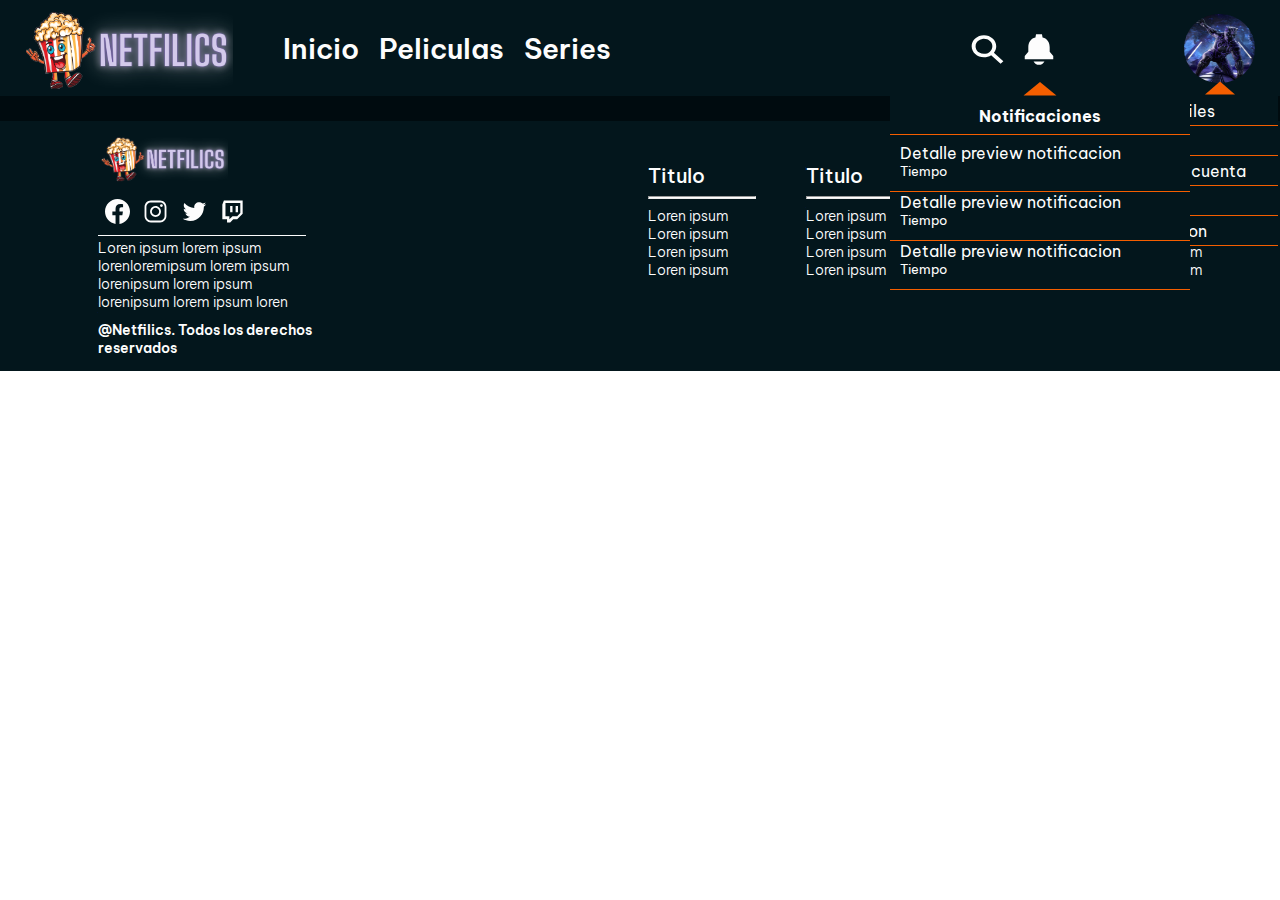
==== index.html @ 6c700704 "Imagenes de ejemplo, estilo y funciones para ocultar botones y navegacion" ====
<!DOCTYPE html>
<html lang="en">
<head>
    <meta charset="UTF-8">
    <meta name="viewport" content="width=device-width, initial-scale=1.0">
    <title>Netfilics</title>
    <link rel="stylesheet" href="css/style.css">
    <link href='https://fonts.googleapis.com/css?family=Be Vietnam' rel='stylesheet'>
    <link href='https://fonts.googleapis.com/css?family=Protest Guerrilla' rel='stylesheet'>
    <script src="https://ajax.googleapis.com/ajax/libs/jquery/3.7.1/jquery.min.js"></script>
</head>
<body>
    <header>
        <div class="rigth">
            <img  class="nav-home" src="css/uploads/logo.png" alt="logo">
            <ul class="ul-nav">
                <li class="nav-home">Inicio</li>
                <li id="nav-peliculas">Peliculas</li>
                <li id="nav-series">Series</li>
            </ul>
        </div>
        <div class="left">
            <div>
                <button id="btn-search"><img src="css/uploads/iconos/search-sharp.svg" alt=""></button>
                <button id="btn-notifications"><img src="css/uploads/iconos/notifications-sharp.svg" alt=""></button>
            </div>
            <img id="avatar-btn-header" class="avatar" src="css/uploads/avatar_1.jpg" alt="avatar">
        </div>
    </header>
    <div id="nav-avatar">
        <img src="css/uploads/solapa_avatar.svg" alt="">
        <ul>
            <li><img class="logo-nav-avatar" src="css/uploads/iconos/create-outline.svg" alt=""><p>Editar perfiles</p></li>
            <li><img class="logo-nav-avatar" src="css/uploads/iconos/lista.svg" alt=""><p>Mi lista</p></li>
            <li><img class="logo-nav-avatar" src="css/uploads/iconos/Vector.svg" alt=""><p>Ajustes de cuenta</p></li>
            <li><img class="logo-nav-avatar" src="css/uploads/iconos/information-circle-outline.svg" alt=""><p>Ayuda</p></li>
            <li><img class="logo-nav-avatar" src="css/uploads/iconos/exit-outline.svg" alt=""><p>Cerrar sesion</p></li>
        </ul>
    </div>
    <div id="nav-notificaciones">
        <img src="css/uploads/solapa_notificaciones.svg" alt="">
        <ul>
            <h5>Notificaciones</h5>
            <hr>
            <li>
                <p>Detalle preview notificacion</p>
                <span>Tiempo</span>
            </li>
            <li>
                <p>Detalle preview notificacion</p>
                <span>Tiempo</span>
            </li>
            <li>
                <p>Detalle preview notificacion</p>
                <span>Tiempo</span>
            </li>
        </ul>
    </div>
    <div id="container-principal">
        
    </div>
    <footer>
        <div class="rigth">
            <img  src="css/uploads/logo.png" alt="logo">
            <article class="redes">
                <img src="css/uploads/iconos/fc.svg" alt="">
                <img src="css/uploads/iconos/logo-instagram.svg" alt="">
                <img src="css/uploads/iconos/logo-twitter.svg" alt="">
                <img src="css/uploads/iconos/logo-twitch.svg" alt="">
            </article>
            <hr>
            <p>Loren ipsum lorem ipsum lorenloremipsum lorem ipsum lorenipsum lorem ipsum lorenipsum lorem ipsum loren</p>
            <h5>@Netfilics. Todos los derechos reservados</h5>
        </div>
        <div class="left">
            <article>
                <h4>Titulo</h4>
                <hr>
                <ul>
                    <li>Loren ipsum</li>
                    <li>Loren ipsum</li>
                    <li>Loren ipsum</li>
                    <li>Loren ipsum</li>
                </ul>
            </article>
            <article>
                <h4>Titulo</h4>
                <hr>
                <ul>
                    <li>Loren ipsum</li>
                    <li>Loren ipsum</li>
                    <li>Loren ipsum</li>
                    <li>Loren ipsum</li>
                </ul>
            </article>
            <article>
                <h4>Titulo</h4>
                <hr>
                <ul>
                    <li>Loren ipsum</li>
                    <li>Loren ipsum</li>
                </ul>
            </article>
            <article>
                <h4>Titulo</h4>
                <hr>
                <ul>
                    <li>Loren ipsum</li>
                    <li>Loren ipsum</li>
                    <li>Loren ipsum</li>
                    <li>Loren ipsum</li>
                </ul>
            </article>
        </div>
    </footer>
</body>
<script src="js/script.js"></script>
</html>
---- css/style.css ----
:root{
    --Primario1: #000B0F;
    --Primario2: #03161C;
    --Primario3: #20282B;
    --Primario4: #303739;
    --Secundario0: #114358;
    --Secundario1: #1F4B5D;
    --Ssecundario2: #2D5262;
    --Secundario3: #3A5A67;
    --Secundario4: #FDFDFD;
    --Acento: #F45E00;
}
body{
    margin: 0px;
}
button{
    cursor: pointer;
    border: none;
}
/********************* HEADER ***************/
header{
    width: 100%;
    height: 96px;
    background: var(--Primario2);
    display: flex;
    flex-direction: row;
    justify-content: space-between;
}
header>.rigth{
    width:655px;
    display: flex;
    flex-direction: row;
    margin-left: 20px;
}
header>.rigth>img{
    width: 213px;
    height: 82px;
    margin-top: 8px;
}
header>.left{
    width: 300px;
    display: flex;
    flex-direction: row;
    justify-content: space-between;
    align-items: center;
    margin-right: 25px;
}
header>.left>div{
    width: 104px;
    display: flex;
    flex-direction: row;
    align-items: center;
    justify-content: space-around;
}
#btn-search{
    background: none;
    border: none;
    width: 38px;
    height: 35px;
}
#btn-notifications{
    background: none;
    border: none;
    width: 38px;
    height: 35px;
}
.avatar{
    border-radius: 71px;
    width: 71px;
    height: 69px;
}
/********************* NAVs ***************/
.ul-nav{
    list-style: none;
    display: flex;
    flex-direction: row;
    width: 348px;
    justify-content: space-around;
    align-items: center;
}
.ul-nav > li{
    color: var(--Secundario4);
    font-family: "Be Vietnam";
    font-size: 28px;
    font-style: normal;
    font-weight: 600;
    line-height: normal;
}
#nav-avatar{
    width: 214px;
    align-items: flex-end;
    display: flex;
    flex-direction: column;
    position: absolute;
    z-index: 100;
    right: 2px;
    top: 81px;
}
#nav-avatar>img{
    width: 30px;
    height: 15px;
    margin-right: 43px;
}
#nav-avatar>ul{
    background: var(--Primario2);
    width: 214px;
    display: flex;
    flex-direction: column;
    padding-left: 0px;
    margin: 0px;
}
#nav-avatar>ul>li{
    list-style: none;
    height: 29px;
    font-family: "Be Vietnam";
    font-size: 16px;
    width: 196px;
    color: var(--Secundario4);
    display: flex;
    flex-direction: row;
    align-items: center;
    border-bottom: solid #F45E00 1px;
    padding-left: 18px;
}
#nav-avatar>ul>li>p{
    margin-left: 4px;
}
.logo-nav-avatar{
    width: 19px;
    height: 17px;
}
#nav-notificaciones{
    width: 300px;
    display: flex;
    flex-direction: column;
    align-items: center;
    justify-content: flex-start;
    position: absolute;
    right: 90px;
    top: 82px;
    z-index: 100;
}
#nav-notificaciones>ul>h5{
    color: var(--Secundario4);
    font-family: "Be Vietnam";
    font-size: 16px;
    font-style: normal;
    line-height: normal;
    margin: 10px 0px 0px 0px;
}
#nav-notificaciones>ul>hr{
    width: 100%;
    height:1px;
    border-width:0;
    color: var(--Acento);
    background-color: var(--Acento);
}
#nav-notificaciones>ul{
    background: var(--Primario2);
    width: 300px;
    display: flex;
    flex-direction: column;
    padding-left: 0px;
    margin: 0px;
    align-items: center;
}
#nav-notificaciones>ul>li{
    list-style: none;
    width: 300px;
    height: 48px;
    font-family: "Be Vietnam";
    font-size: 16px;
    color: var(--Secundario4);
    display: flex;
    flex-direction: column;
    border-bottom: solid #F45E00 1px;
}
#nav-notificaciones>ul>li>p{
    margin: 0px 0px 0px 10px;
    font-size: 16px;
}
#nav-notificaciones>ul>li>span{
    font-size: 13px;
    margin: 0px 0px 0px 10px;
}

#container-principal, #container-home, #container-tipo-all{
    background-color: var(--Primario1);
    padding-bottom: 25px;
    overflow: hidden;
}
#container-principal{
    align-items: center;
    display: flex;
    flex-direction: column;
}
/********************* HOME ***************/
#container-home{
    width: 100%;
}
/*** Galeria ***/
.galeria-home{
    width: 100%;
    height: 578px;
    position: relative;
    margin-bottom: 50px;
    /*LO SIGUIENTE DEBE CREARSE/CAMBIARSE DINAMICAMENTE PARA IR CAMBIANDO EL ID DE IMAGEN JUNTO AL ESTILO CORRESPONDIENTE*/
    background: url("uploads/cards/card_1.jpg") lightgray 50% / cover no-repeat;
}
.galeria-home>img{
    width: 100%;
    height: 100%;
}
.texts-card-galeria-home{
    width: 425px;
    height: 126px;
    position: absolute;
    z-index: 2;
    bottom: 155px;
    margin-left: 41px;
}
.texts-card-galeria-home>h5{
    color: var(--Secundario4);
    text-shadow: 0px 1px 3px var(--Primario1);
    font-family: "Be Vietnam";
    font-size: 16px;
    font-style: normal;
    font-weight: 400;
    margin: 0;
}
.texts-card-galeria-home>h3{
    color: var(--Secundario4);
    text-shadow: 1px 1px 5px var(--Primario1);
    font-family: "Be Vietnam";
    font-size: 28px;
    font-style: normal;
    font-weight: 600;
    margin: 0;
}
.texts-card-galeria-home>p{
    height: 69px;
    color: var(--Secundario4);
    text-shadow: 0px 1px 3px var(--Primario1);
    font-family: "Be Vietnam";
    font-size: 16px;
    font-style: normal;
    font-weight: 400;
    margin: 0;
}
.buttons-card-galeria-home{
    width: 383px;
    display: flex;
    flex-direction: row;
    justify-content: space-between;
    position: absolute;
    z-index: 2;
    bottom: 75px;
    margin-left: 41px;
}
.buttons-card-galeria-home>.btn-view-now{
    width: 180px;
    height: 45px;
    border-radius: 10px;
    background: var(--Secundario0);
    color: var(--Secundario4);
    font-family: "Be Vietnam";
    font-size: 18px;
    font-style: normal;
    font-weight: 500;
    line-height: normal;
    display: flex;
    flex-direction: row;
    justify-content: center;
    text-align: center;
    border: none;
    align-items: center;
    padding-bottom: 4px;
}
.buttons-card-galeria-home>.btn-view-now>img{
    width: 19px;
    height: 21px;
    margin-right: 5px;
    margin-top: 3px;
}
.buttons-card-galeria-home>.btn-view-detail{
    width: 180px;
    height: 45px;
    border-radius: 10px;
    background: var(--Primario4);
    color: var(--Secundario4);
    font-family: "Be Vietnam";
    font-size: 18px;
    font-style: normal;
    font-weight: 500;
    line-height: normal;
    text-align: center;
    border: none;
    padding-bottom: 4px;
}
.dots-galeria-home{
    width: 195px;
    height: 23px;
    position: absolute;
    z-index: 2;
    bottom: 20px;
    right: 44%;
    display: flex;
    flex-direction: row;
    justify-content: space-evenly;
}
.btn-galeria-home-next{
    position: absolute;
    z-index: 2;
    bottom: 0;
    right: 0;
    background-color: rgba(255, 238, 238, 0.01);
    width: 90px;
    height: 578px;
    text-align: center;
    border: none;
}
/*** Carruseles ***/
.section-carrusel{
    height: 200px;
    margin: 50px 0px 0px 0px;
    position: relative;
    /*overflow-x: clip;*/
    padding-left: 54px;
}
.section-carrusel>h2{
    color: var(--Secundario4);
    text-align: center;
    font-family: "Be Vietnam";
    font-size: 28px;
    font-style: normal;
    font-weight: 600;
    line-height: normal;
    margin: 0px 0px 10px 0px;
    text-align: start;
}
.section-carrusel>div{
    width: auto;
    height: 144px;
    display: flex;
    flex-direction: row;
    justify-content: flex-start;
    position: absolute;
    z-index: 2;
    /*overflow-x: hidden;*/
}
.carruselesA, .carruselesB{
    width: 100%;
}
.card{
    width: 259px;
    height: 144px;
    margin-right: 15px;
    box-shadow: 2px 2px 6px 0px rgba(255, 238, 238, 0.16);
    position: relative;
    cursor: pointer;
}
.card>img{
    width: 100%;
    height: 100%;
    position: absolute;
    z-index: 1;
}
.card-con-etiqueta{
    width: 259px;
    height: 144px;
    margin-right: 15px;
    position: relative;
}
.card-con-etiqueta >img{
    position: absolute;
    z-index: 2;
}
.etiqueta{
    height: 25px;
    position: absolute;
    z-index: 4;
    background: var(--Acento);
    border-radius: 10px 0px 0px 10px;
    box-shadow: 0px 4px 4px 0px rgba(0, 0, 0, 0.25);
    display: flex;
    flex-direction: row;
    justify-content: flex-end;
    text-align: center;
    align-items: center;
    margin-top: 12px;
    right: 0;
}
.text-etiqueta-card{
    color: var(--Secundario4);
    font-family: "Be Vietnam";
    font-size: 16px;
    font-style: normal;
    font-weight: 600;
    line-height: normal;
    margin: 0px 8px 4px 0px;
    width: auto;
}
.etiqueta-nuevo-episodio{
    width: 160px;
}
.etiqueta-proximamente{
    width: 142px;
}
.etiqueta-estreno{
    width: 100px;
}
.etiqueta-estreno>img{
    width: 15px;
    height: 15px;
    margin-right: 7px;
}
.btn-next-carrusel, .btn-ant-carrusel{
    width: 69px;
    height: 144px;
    background: rgba(255, 238, 238, 0.06);
    position: absolute;
    z-index: 3;
}
.btn-next-carrusel{
    right: 0;
}
.btn-ant-carrusel{
    left: 0;
}
.btn-next-carrusel>img{
    width: 38.02px;
    height: 30.426px;
}
.btn-ant-carrusel>img{
    width: 38.02px;
    height: 30.426px;
    transform: rotate(180deg);
}
.btn-carrusel-hover{
    background: rgba(45, 82, 98, 0.44);
}
.popUp-preview{
    height: 411px;
    width: 325px;
    display: flex;
    flex-direction: column;
    box-shadow: 0px 0px 40px 0px rgba(0, 0, 0, 0.90);
    position: absolute;
    z-index: 100;
}
.popUp-preview-top{
    height: 174px;
    width: 100%;
    border-radius: 2px 2px 0px 0px;
}
.popUp-preview-top>img{
    width: 100%;
    height: 100%;
}
.popUp-preview-bottom{
    height: 237px;
    width: 100%;
    border-radius: 0px 0px 2px 2px;
    background: var(--Secundario0);
    display: flex;
    flex-direction: column;
    align-items: flex-start;
}
.popUp-preview-bottom>article{
    width: 272px;
    margin-left: 19px;
}
.grupo-botones-preview{
    width: 91px !important;
    height: 21px;
    display: flex;
    flex-direction: row;
    justify-content: space-between;
    margin: 19px 0px 4px 0px;
}
.grupo-botones-preview>img{
    width: 20px;
    height: 20px;
}
.popUp-preview-div-times{
    width: 100%;
    display: flex;
    flex-direction: row;
    justify-content: space-between;
}
.popUp-preview-div-times>p{
    color: var(--Secundario4);
    font-family: "Be Vietnam";
    font-size: 12px;
    font-style: normal;
    font-weight: 400;
    line-height: normal;
    margin: 0px;
}
.popUp-preview-bottom>article>h3{
    width: auto;
    margin: 13px 0px 0px 0px;
    color: var(--Secundario4);
    font-family: "Be Vietnam";
    font-size: 20px;
    font-style: normal;
    font-weight: 500;
    line-height: normal;
}
.popUp-preview-sinopsis{
    width: 100%;
    height: 60px;
    margin: 0px;
    color: var(--Secundario4);
    font-family: "Be Vietnam";
    font-size: 14px;
    font-style: normal;
    font-weight: 400;
    line-height: normal;
}
.btn-view-detail-preview{
    border-radius: 6px;
    background: var(--Primario2, );
    width: 109.035px;
    height: 26px;
    color: var(--Secundario4, #FDFDFD);
    text-align: center;
    font-family: "Be Vietnam";
    font-size: 12px;
    font-style: normal;
    font-weight: 500;
    line-height: normal;
    margin-top: 31px;
    margin-left: 34%;
}
/*** TOP ***/
.top-semanal{
    width: 100%;
    height: 542px;
    background: linear-gradient(180deg, rgba(217, 217, 217, 0.00) 9.02%, rgba(115, 115, 115, 0.29) 56.52%, rgba(115, 115, 115, 0.00) 94.02%);
    position: relative;
    margin-top: 50px;
}
.top-semanal >h1{
    color: var(--Secundario4);
    text-align: center;
    font-family: "Protest Guerrilla";
    font-size: 48px;
    font-style: normal;
    font-weight: 400;
    line-height: normal;
    margin: 0px 0px 50px 0px;
}
#carrusel-top-semanal{
    display: flex;
    flex-direction: row;
    justify-content: space-around;
    height: 385px;
}
.card-numero-top{
    width: 406px;
    height: 385px;
    position: relative;
}
.numero-top{
    position: absolute;
    z-index: 2;
    bottom: 0;
    width: 220px;
    height: 318px;
    left: 10px;
}
.card-top{
    width: 259px;
    height: 385px;
    position: absolute;
    z-index: 2;
    right: 0;
}
.card-top-hover{
    background: rgba(0, 0, 0, 0.85);
    display: flex
    ;
        flex-direction: column;
        justify-content: center;
}
.card-top-hover>div{
    display: flex;
    flex-direction: row;
    width: 54px;
    height: 20px;
    right: 0;
    position: absolute;
    margin-top: 13px;
    top: 0;
}
.card-top-hover>div>p{
    color: var(--Secundario4);
    font-family: "Be Vietnam";
    font-size: 14px;
    font-style: normal;
    font-weight: 600;
    line-height: normal;
    margin: 0px 5px 0px 0px;
}
.card-top-hover>div>img{
    width: 20px;
    height: 20px;
}
.card-top-hover>article{
    height: 154px;
    width: 205px;
    margin-top: 78px;
}
.card-top-hover>article>h6{
    color: var(--Secundario4);
    text-shadow: 0px 1px 3px var(--Primario1);
    font-family: "Be Vietnam";
    font-size: 14px;
    font-style: normal;
    font-weight: 400;
    line-height: normal;
    margin: 0px 0px 14px 18px;
}
.card-top-hover>article>h3{
    color: var(--Secundario4);
    font-family: "Be Vietnam";
    font-size: 16px;
    font-style: normal;
    font-weight: 700;
    line-height: normal;
    margin: 0px 0px 0px 18px;
}
.card-top-hover>article>p{
    color: var(--Secundario4);
    font-family: "Be Vietnam";
    font-size: 14px;
    font-style: normal;
    font-weight: 400;
    line-height: normal;
    width: 198px;
    height: 108px;
    margin: 0px 0px 0px 18px;
}
.btn-view-detail-small{
    width: 109.035px;
    height: 26px;
    border-radius: 6px;
    background: var(--Secundario0);
    color: var(--Secundario4, #FDFDFD);
    text-align: center;
    font-family: "Be Vietnam";
    font-size: 12px;
    font-style: normal;
    font-weight: 500;
    line-height: normal;
    padding-bottom: 2px;
    margin: 37px 0px 0px 72px;
}
#btn-top-next{
    width: 116px;
    height: 385px;
    background-color: rgba(255, 238, 238, 0.01);
    border: none;
    position: absolute;
    top: 107px;
    z-index: 4;
    right: 0;
}
#btn-top-next>img{
    width: 18px;
    height: 65px;
}
.btns-top-hover{
    background-color:  rgba(255, 238, 238, 0.15) !important;
}
/***** fin HOME *****/

/********************* TIPO ALL FILTER ***************/
#container-tipo-all{
    width: 96%;
    display: flex;
    flex-direction: column;
    align-items: center;
}
.title-tipo-all{
    color: var(--Secundario4);
    font-family: "Be Vietnam";
    font-size: 36px;
    font-style: normal;
    font-weight: 600;
    line-height: normal;
    margin: 32px 0px 15px 0px;
}
.carrusel-filtro-generos{
    width: 83%;
    height: 68px;
    position: relative;
    overflow-x: clip;
    align-items: center;
    display: flex;
}
.div-carrusel-generos-translate{
    width: auto;
    height: 43.642px;
    display: flex;
    flex-direction: row;
    position: absolute;
    z-index: 2;
}
.btn-filtrar-genero{
    width: 160px;
    height: 39px;
    border-radius: 8px;
    background: var(--Secundario0);
    color: var(--Secundario4);
    text-align: center;
    font-family: "Be Vietnam";
    font-size: 20px;
    font-style: normal;
    font-weight: 400;
    line-height: normal;
    margin-right: 23px;
}
.btn-next-carrusel-genero,.btn-ant-carrusel-genero{
    width: 26px;
    height: 43.642px;
    background: rgba(0, 0, 0, 0.55);
    position: absolute;
    z-index: 3;
}
.btn-next-carrusel-genero{
    right: 0;
}
.btn-ant-carrusel-genero{
    left: 0;
}
.btn-next-carrusel-genero>img{
    width: 18px;
    height: 20px;
}
.btn-ant-carrusel-genero>img{
    width: 18px;
    height: 20px;
    transform: rotate(180deg);
}

.btn-carrusel-genero-hover{
    background: rgba(45, 82, 98, 0.44);
}
.container-all-cards-grid{
    display: grid;
    grid-template-columns: auto auto auto auto auto;
    row-gap: 15px;
    margin-top: 50px;
}
/***** fin TIPO ALL FILTER *****/

/********************* FOOTER ***************/
footer{
    height: 250px;
    width: 100%;
    background: var(--Primario2);
    display: flex;
    flex-direction: row;
    justify-content: space-between;
    align-items: center;
   /* position: fixed;
    bottom:0;*/
}
footer>.rigth{
    width: 282px;
    display: flex;
    flex-direction: column;
    align-items: flex-start;
    margin-left: 98px;
}
footer>.rigth>img{
    width: 130px;
    height: 47px;
}
footer>.rigth>hr{
    width: 208.01px;
    height:1px;
    margin: 11px 0px 0px 0px;
    border-width:0;
    color: var(--Secundario4);
    background-color: var(--Secundario4);
}
.redes{
    width: 154px;
    margin-top: 17px;
    display: flex;
    flex-direction: row;
    justify-content: space-around;
}
.redes>img{
    width: 25px;
    height: 25px;
}
footer>.rigth>p{
    width: 210px;
    color: var(--Secundario4);
    font-family: "Be Vietnam";
    font-size: 14px;
    font-style: normal;
    font-weight: 300;
    line-height: normal;
    margin: 3px 0px 0px 0px;
}
footer>.rigth>h5{
    width: 293px;
    color: var(--Secundario4);
    font-family: "Be Vietnam";
    font-size: 14px;
    margin-bottom: 0px;
    margin-top: 10px;
    font-style: normal;
    font-weight: 600;
    line-height: normal;
}
footer>.left{
    width: 920px;
    height: 190px;
    display: flex;
    flex-direction: row;
    justify-content: end;
}
footer>.left>article{
    height: 189px;
    width: 118px;
    margin: 12px 40px 0px 0px;
}
footer>.left>article>h4{
    color: var(--Secundario4);
    font-family: "Be Vietnam";
    font-size: 20px;
    font-style: normal;
    font-weight: 500;
    line-height: normal;
    margin: 0px;
}
footer>.left>article>hr{
    width: 106px;
    height: 1px;
    background: var(--Secundario4);
    margin: 8px 0px 8px 0px;
}
footer>.left>article>ul{
    padding: 0px;
    margin: 0px;
}
footer>.left>article>ul>li{
    list-style: none;
    padding: 0px;
    color: var(--Secundario4);
    font-family: "Be Vietnam";
    font-size: 14px;
    font-style: normal;
    font-weight: 300;
    line-height: normal;
}
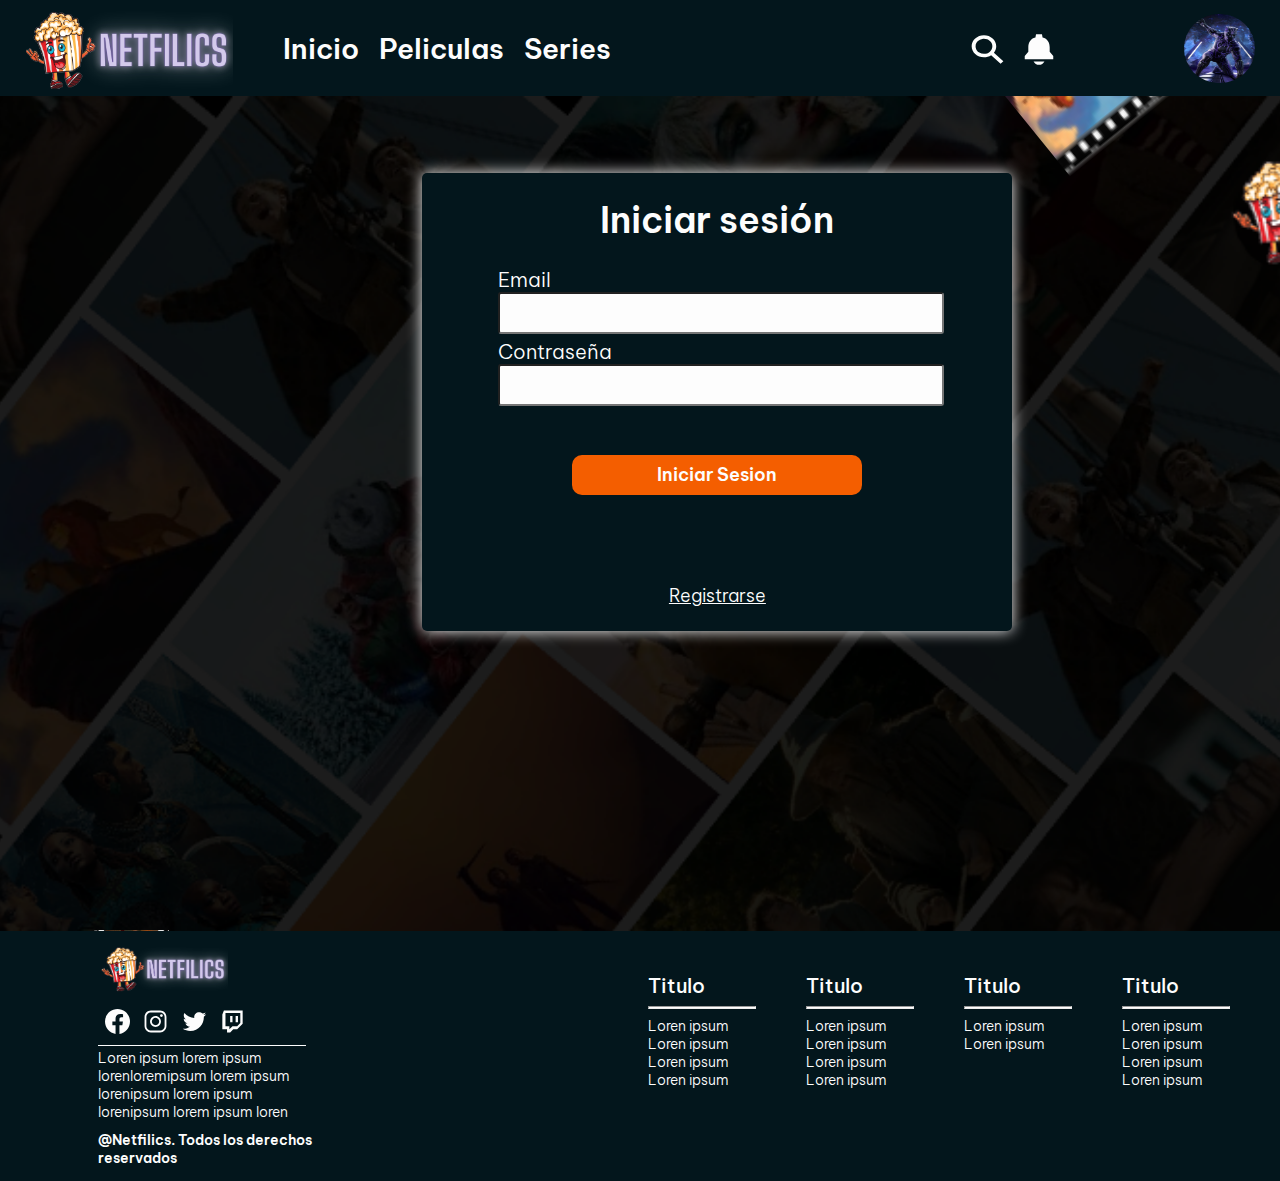
==== commit 379999f8: "Pasos de suscripcion- ajustes de css" ====
--- a/index.html
+++ b/index.html
@@ -10,6 +10,16 @@
     <script src="https://ajax.googleapis.com/ajax/libs/jquery/3.7.1/jquery.min.js"></script>
 </head>
 <body>
+    <article class="popUp-buscador">
+        <div class="div-popUp-search">
+            <button id="btn-cerrar-popUp-search"><img src="css/uploads/iconos/cerrar.svg" alt=""></button>
+            <div>
+                <h1>Encuentra películas y series</h1>
+                <input id="input-search" class="input-search" type="text" name="input-search" value="">
+                <button id="btn-realizar-busqueda"><img src="css/uploads/iconos/search_blakc.svg" alt=""></button>
+            </div>
+        </div>
+    </article>
     <header>
         <div class="rigth">
             <img  class="nav-home" src="css/uploads/logo.png" alt="logo">
@@ -33,7 +43,7 @@
             <li><img class="logo-nav-avatar" src="css/uploads/iconos/create-outline.svg" alt=""><p>Editar perfiles</p></li>
             <li><img class="logo-nav-avatar" src="css/uploads/iconos/lista.svg" alt=""><p>Mi lista</p></li>
             <li><img class="logo-nav-avatar" src="css/uploads/iconos/Vector.svg" alt=""><p>Ajustes de cuenta</p></li>
-            <li><img class="logo-nav-avatar" src="css/uploads/iconos/information-circle-outline.svg" alt=""><p>Ayuda</p></li>
+            <li id="nav_ayuda"><img class="logo-nav-avatar" src="css/uploads/iconos/information-circle-outline.svg" alt=""><p>Ayuda</p></li>
             <li><img class="logo-nav-avatar" src="css/uploads/iconos/exit-outline.svg" alt=""><p>Cerrar sesion</p></li>
         </ul>
     </div>
--- a/css/style.css
+++ b/css/style.css
@@ -5,7 +5,7 @@
     --Primario4: #303739;
     --Secundario0: #114358;
     --Secundario1: #1F4B5D;
-    --Ssecundario2: #2D5262;
+    --Secundario2: #2D5262;
     --Secundario3: #3A5A67;
     --Secundario4: #FDFDFD;
     --Acento: #F45E00;
@@ -121,6 +121,7 @@
     align-items: center;
     border-bottom: solid #F45E00 1px;
     padding-left: 18px;
+    cursor: pointer;
 }
 #nav-avatar>ul>li>p{
     margin-left: 4px;
@@ -184,9 +185,9 @@
     margin: 0px 0px 0px 10px;
 }
 
-#container-principal, #container-home, #container-tipo-all{
+#container-principal, #container-home, #container-tipo-all, #container-suscripcion, #container-login, #container.faq{
     background-color: var(--Primario1);
-    padding-bottom: 25px;
+   /* padding-bottom: 25px;*/
     overflow: hidden;
 }
 #container-principal{
@@ -197,6 +198,7 @@
 /********************* HOME ***************/
 #container-home{
     width: 100%;
+    margin-bottom: 30px;
 }
 /*** Galeria ***/
 .galeria-home{
@@ -676,12 +678,19 @@
 }
 /***** fin HOME *****/
 
-/********************* TIPO ALL FILTER ***************/
+/********************* FILTRO RESULTADOS ***************/
 #container-tipo-all{
     width: 96%;
-    display: flex;
-    flex-direction: column;
-    align-items: center;
+    margin-bottom: 30px;
+    display: flex;
+    flex-direction: column;
+    align-items: center;
+}
+#container-tipo-all>div{
+    display: flex;
+    flex-direction: column;
+    align-items: center;
+    width: 100%;
 }
 .title-tipo-all{
     color: var(--Secundario4);
@@ -690,15 +699,17 @@
     font-style: normal;
     font-weight: 600;
     line-height: normal;
-    margin: 32px 0px 15px 0px;
+    margin: 2% 0% 0% 7%;
+    width: max-content;
 }
 .carrusel-filtro-generos{
-    width: 83%;
+    width: 92%;
     height: 68px;
     position: relative;
     overflow-x: clip;
     align-items: center;
     display: flex;
+    margin-top: 20px;
 }
 .div-carrusel-generos-translate{
     width: auto;
@@ -721,6 +732,7 @@
     font-weight: 400;
     line-height: normal;
     margin-right: 23px;
+    padding-bottom: 6px;
 }
 .btn-next-carrusel-genero,.btn-ant-carrusel-genero{
     width: 26px;
@@ -753,9 +765,529 @@
     grid-template-columns: auto auto auto auto auto;
     row-gap: 15px;
     margin-top: 50px;
-}
-/***** fin TIPO ALL FILTER *****/
-
+    width: 100%;
+}
+/***** fin FILTRO RESULTADOS *****/
+/********************* BUSCADOR ***************/
+.popUp-buscador{ 
+    position: absolute;
+    z-index: 1500;
+    width: 100%;
+    height: 85%;
+    background: rgba(0, 0, 0, 0.85);
+    margin-top: 96px;
+    align-items: center;
+    display: flex;
+    flex-direction: column;
+   }
+   .div-popUp-search{
+    width: 1259px;
+    height: 456px;
+    border-radius: 20px;
+    background: var(--Secundario1);
+    margin-top: 37px;
+   }
+   .div-popUp-search>div{
+    width: 77%;
+    height: 36%;
+    margin-left: 12%;
+    margin-top: 8%;
+    text-align: center;
+    position: relative;
+   }
+   .div-popUp-search>div>h1{
+    color: #FFF;
+    font-family: "Be Vietnam";
+    font-size: 36px;
+    font-style: normal;
+    font-weight: 700;
+    line-height: normal;
+   }
+   .div-popUp-search>div>form{
+    width: 100%;
+    height: 77px;
+    position: relative;
+    display: flex;
+    flex-direction: row;
+    align-items: center;
+    justify-content: flex-end;
+   }
+   .input-search{
+    width: 86%;
+    height: 77px;
+    border-radius: 30px;
+    border: 1px solid rgba(255, 238, 238, 0.16);
+    background: var(--Secundario4);
+    position: absolute;
+    z-index: 1;
+    left: 0;
+    color: var(--Primario3);
+    font-family: "Be Vietnam";
+    font-size: 28px;
+    font-style: normal;
+    font-weight: 300;
+    line-height: normal;
+    padding: 0px 90px 0px 45px;
+   }
+   .input-search:focus{
+    box-shadow: 0px 0px 20px -2px var(--Primario3) inset;
+   }
+   #btn-realizar-busqueda{
+    background: none;
+    position: absolute;
+    z-index: 1;
+    margin-right: 4%;
+    margin-top: 1%;
+    right: 0;
+   }
+   #btn-realizar-busqueda>img{
+    width: 50px;
+    height: 50px;
+   }
+   #btn-cerrar-popUp-search{
+    width: 21px;
+    height: 20px;
+    margin: 25px 25px 0px 0px;
+    float: right;
+    background: none;
+   }
+   /***** fin BUSCADOR *****/
+   /********************* SUSCRIPCION ***************//*ACA*/
+   #container-suscripcion{/*ACA*/
+    width: 97%;
+    margin-top: 2.5%;
+    display: flex;
+    flex-direction: column;
+    align-items: center;
+    margin-bottom: 30px;
+   }
+   .header-pasos-suscripcion{
+    width: 100%;
+    height: 81px;
+    display: flex;
+    flex-direction: row;
+    justify-content: space-between;
+    align-items: center;
+   }
+   .header-pasos-suscripcion>img{
+    width: 57px;
+    height: 54px;
+   }
+   .title-suscripcion{
+    color: var(--Secundario4);
+    text-align: center;
+    font-family: "Be Vietnam";
+    font-size: 36px;
+    font-style: normal;
+    font-weight: 600;
+    line-height: normal;
+    margin: 0px 0px 10px 0px;
+   }
+   .p-pasos{
+    color: var(--Secundario4);
+    text-align: center;
+    font-family: "Be Vietnam";
+    font-size: 20px;
+    font-style: italic;
+    font-weight: 400;
+    line-height: normal;
+    margin: 3% 4% 0% 0%;
+   }
+   /*PASO 1*/
+   .contaniner-cards-suscripcion{
+    width: 100%;
+    display: flex;
+    flex-direction: row;
+    justify-content: center;
+    margin-top: 1.5%;
+   }
+   .card-plan{
+    width: 311px;
+    height: 432px;
+    background: linear-gradient(180deg, var(--Primario2) 30%, var(--Primario3) 70%);
+    box-shadow: 8px 8px 4px 0px rgba(0, 0, 0, 0.25);
+    display: flex;
+    flex-direction: column;
+    align-items: center;
+    margin-right: 22px;
+    position: relative;
+   }
+   .card-plan-click{
+    background: var(--Secundario0);
+    box-shadow: 0px 0px 10px 1px #DEC892;
+   }
+   .card-plan>h3{
+    color: var(--Secundario4);
+    font-family: "Be Vietnam";
+    font-size: 28px;
+    font-style: normal;
+    font-weight: 600;
+    line-height: normal;
+    width: max-content;
+    margin: 10% 0% 6% 0%;
+   }
+   .h6-precio-plan{
+    color: var(--Secundario4);
+    font-family: "Be Vietnam";
+    font-size: 24px;
+    font-style: normal;
+    font-weight: 400;
+    line-height: 20px;
+    width: max-content;
+    margin: 0% 0% 13% 0%;
+   }
+   .span-mensualidad-plan{
+    color: var(--Secundario4);
+    font-family: "Be Vietnam";
+    font-size: 16px;
+    font-style: normal;
+    font-weight: 300;
+    line-height: normal;
+    width: max-content;
+    margin: 0px;
+   }
+   .icono-list-plan{
+    width: 19px;
+    height: 19px;
+    margin-right: 10px;
+   }
+   .card-plan>ul{
+    padding: 0px;
+    width: 264px;
+    margin-top: 0px;
+   }
+   .card-plan>ul>li{
+    list-style: none;
+    color: var(--Secundario4);
+    font-family: "Be Vietnam";
+    font-size: 16px;
+    font-style: normal;
+    font-weight: 300;
+    line-height: normal;
+    display: flex;
+    flex-direction: row;
+    align-items: center;
+    height: 20px;
+    margin-bottom: 5px;
+   }
+   .p-info-footer-suscripciones,.p-info-pago-suscripciones{
+    color: var(--Secundario4);
+    font-family: "Be Vietnam";
+    font-size: 16px;
+    font-style: normal;
+    font-weight: 300;
+    line-height: normal;
+    width: max-content;
+    margin: 3.5% 0% 4% 0%;
+   }
+   .btn-suscripciones{
+    width: 148px;
+    height: 40px;
+    border-radius: 10px;
+    background: var(--Acento);
+    color: var(--Secundario4);
+    text-align: center;
+    font-family: "Be Vietnam";
+    font-size: 18px;
+    font-style: normal;
+    font-weight: 600;
+    line-height: normal;
+    padding-bottom: 5px;
+    margin-bottom: 5%;
+   }
+   /*PASO 2*/
+   .container-pago-suscripcion{
+   
+   }
+   .info-plan-pago{
+    width: 709px;
+    height: 113px;
+   }
+   
+   .h3-title-pago{
+    color: var(--Secundario4);
+    font-family: "Be Vietnam";
+    font-size: 26px;
+    font-style: normal;
+    font-weight: 500;
+    line-height: normal;
+    margin-top: 0px;
+    margin-bottom: 5px;
+   }
+   .info-plan-pago>section, .container-perfil-suscripcion{
+    display: flex;
+    flex-direction: row;
+    height: 85px;
+    width: 100%;
+    border-radius: 5px;
+    border: 0.5px solid rgba(255, 238, 238, 0.16);
+    background: rgba(45, 82, 98, 0.44);
+   }
+   .info-plan-pago>section>div{
+    display: flex;
+    flex-direction: row;
+    width: 100%;
+    justify-content: space-around;
+   }
+   .info-plan-pago>section>div>p{
+    color: var(--Secundario4);
+    font-family: "Be Vietnam";
+    font-size: 24px;
+    font-style: normal;
+    font-weight: 400;
+    line-height: normal;
+   }
+   .info-plan-pago>section>a{
+    color: var(--Primario1);
+    font-family: "Be Vietnam";
+    font-size: 20px;
+    font-style: normal;
+    font-weight: 500;
+    line-height: normal;
+    text-decoration-line: underline;
+    margin-right: 20px;
+   }
+   .datos-de-pago{
+    margin-top: 44px;
+   }
+   .section-inputs-suscripcion{
+    width: 709px;
+    height: 652px;
+    border-radius: 5px;
+    border: 0.5px solid rgba(255, 238, 238, 0.16);
+    background: rgba(45, 82, 98, 0.44);
+    padding-top: 6%;
+   }
+   .section-inputs-suscripcion>.container_label_input{
+    width: 56%;
+    margin-left: 11%;
+    margin-bottom: 2%;
+    display: flex;
+    flex-direction: column;
+   }
+   .section-inputs-suscripcion>div{
+    width: 75%;
+    margin-left: 11%;
+    display: flex;
+    flex-direction: row;
+    justify-content: start;
+   }
+   .section-inputs-suscripcion>div>.container_label_input{
+    width: 146px;
+   }
+   .section-inputs-suscripcion>div>.container_label_input>p{
+    color: var(--Secundario4);
+    font-family: "Be Vietnam";
+    font-size: 12px;
+    font-style: normal;
+    font-weight: 300;
+    line-height: normal;
+    margin:0px;
+    font-style: italic;
+   }
+   .div-tarjetas-imgs{
+    width: max-content;
+    display: flex;
+    flex-direction: row;
+    margin-top: 3px;
+   }
+   .div-tarjetas-imgs>img{
+    width: 52px;
+    height: 29px;
+    border-radius: 4px;
+    margin-right: 12px;
+   }
+   #btn-pagar-suscripcion{
+    margin-left: 41%;
+    margin-top: 12%;
+   }
+   /*PASO 3*/
+   .container-perfil-suscripcion{
+    width: 53%;
+    height: auto !important;
+   }
+   .section-paso3{
+    border-radius: 0px;
+    border: none;
+    background: none;
+    padding-bottom: 50px;
+    height: auto;
+    display: flex;
+    flex-direction: column;
+    align-items: center;
+    padding-top: 3%;
+    width: 100%;
+   }
+   .section-paso3>div{
+    margin-left: 0px !important;
+   }
+   .button-desplegables-pro{
+    width: 56% !important;
+    height: 87px;
+    border: 1px solid rgba(255, 238, 238, 0.16);
+    background: var(--Primario3);
+    cursor: pointer;
+    display: flex;
+    flex-direction: row;
+    justify-content: space-between;
+    align-items: center;
+    margin-bottom: 3%;
+   }
+   .button-desplegables-pro>img{
+    width: 45px;
+    height: 34px;
+    transform: rotate(90deg);
+   }
+   .button-desplegables-pro>div{
+    width: 77%;
+    display: flex;
+    flex-direction: column;
+    margin-left: 23px;
+   }
+   .button-desplegables-pro>div>p{
+    color: var(--Secundario4);
+    font-family: "Be Vietnam";
+    font-size: 20px;
+    font-style: normal;
+    font-weight: 400;
+    line-height: normal;
+    margin: 0px;
+   }
+   .button-desplegables-pro>div>span{
+    color: var(--Secundario4);
+    font-family: "Be Vietnam";
+    font-size: 16px;
+    font-style: normal;
+    font-weight: 300;
+    line-height: normal;
+   }
+   #btn-listo-suscripcion{
+    margin-top: 37px;
+    margin-left: 7%;
+   }
+   /***** fin SUSCRIPCION *****/
+   /********************* LOGIN ***************/
+   #container-login{
+    width: 100%;
+    height: 835px;
+    position: relative;
+    background: url("uploads/fondo_login.png") lightgray 50% / cover no-repeat
+   }
+   #login-cinta-chica-vertical{
+    position: absolute;
+    z-index: 2;
+    margin-left: 4%;
+    transform: translateY(834px);
+    animation-name: animation_cinta_1;
+    animation-duration: 14s;
+    animation-delay: 1s;
+    animation-timing-function: linear;
+    animation-iteration-count: infinite;
+   }
+   @keyframes animation_cinta_1{
+    0% {transform: translateY(0px);}
+    100% {transform: translateY(-523px);}
+   }
+   
+   #login-cinta-grande-uno{
+    position: absolute;
+    z-index: 3;
+    bottom: -13%;
+    right: 17%;
+    transform: rotate(51deg) translateX(36px) scale(2) translateY(-936px);
+    animation-name: animation_cinta_2;
+    animation-duration: 23s;
+    animation-timing-function: linear;
+    animation-iteration-count: infinite;
+   }
+   @keyframes animation_cinta_2{
+    0% {transform:rotate(51deg) translateX(36px) scale(2) translateY(0px);}
+    100% {transform:rotate(51deg) translateX(36px) scale(2) translateY(750px);}
+   }
+   
+   #login-cinta-grande-dos{
+    position: absolute;
+    z-index: 4;
+    right: 7%;
+    bottom: -11%;
+   }
+   #container-login>section{
+    width: 590px;
+    height: 458px;
+    position: absolute;
+    z-index: 5;
+    border-radius: 5px;
+    background: var(--Primario2);
+    box-shadow: 0px 0px 15px 0px var(--Secundario4);
+    display: flex;
+    flex-direction: column;
+    align-items: center;
+    justify-content: center;
+    margin: 6% 0% 0% 33%;
+   }
+   #container-login>section>h1{
+    color: var(--Secundario4);
+    font-family: "Be Vietnam";
+    font-size: 36px;
+    font-style: normal;
+    font-weight: 600;
+    line-height: normal;
+   }
+   .formulario-login{
+    width: 438px;
+    height: 250px;
+    display: flex;
+    flex-direction: column;
+    align-items: center;
+   }
+   .formulario-login>div{
+    width: 100%;
+   }
+   .container_label_input{
+    margin-bottom: 5px;
+   }
+   .container_label_input>label{
+    color: var(--Secundario4);
+    font-family: "Be Vietnam";
+    font-size: 20px;
+    font-style: normal;
+    font-weight: 300;
+    line-height: normal;
+   }
+   .container_label_input>input{
+    width: 100%;
+    height: 36.03px;
+    border-radius: 3px;
+    background: var(--Secundario4);
+   }
+   #btn-form-iniciar-sesion{
+    width: 290px;
+    height: 40px;
+    border-radius: 10px;
+    background: var(--Acento);
+    color: var(--Secundario4);
+    text-align: center;
+    font-family: "Be Vietnam";
+    font-size: 18px;
+    font-style: normal;
+    font-weight: 600;
+    line-height: normal;
+    margin-top: 10%;
+   }
+   
+   #link-suscribirse{
+    color: var(--Secundario4);
+    text-align: center;
+    font-family: "Be Vietnam";
+    font-size: 18px;
+    font-style: normal;
+    font-weight: 300;
+    line-height: normal;
+    text-decoration-line: underline;
+    cursor: pointer;
+    margin: 12% 0% 4% 0%;
+   }
+   /***** fin LOGIN *****/
 /********************* FOOTER ***************/
 footer{
     height: 250px;
